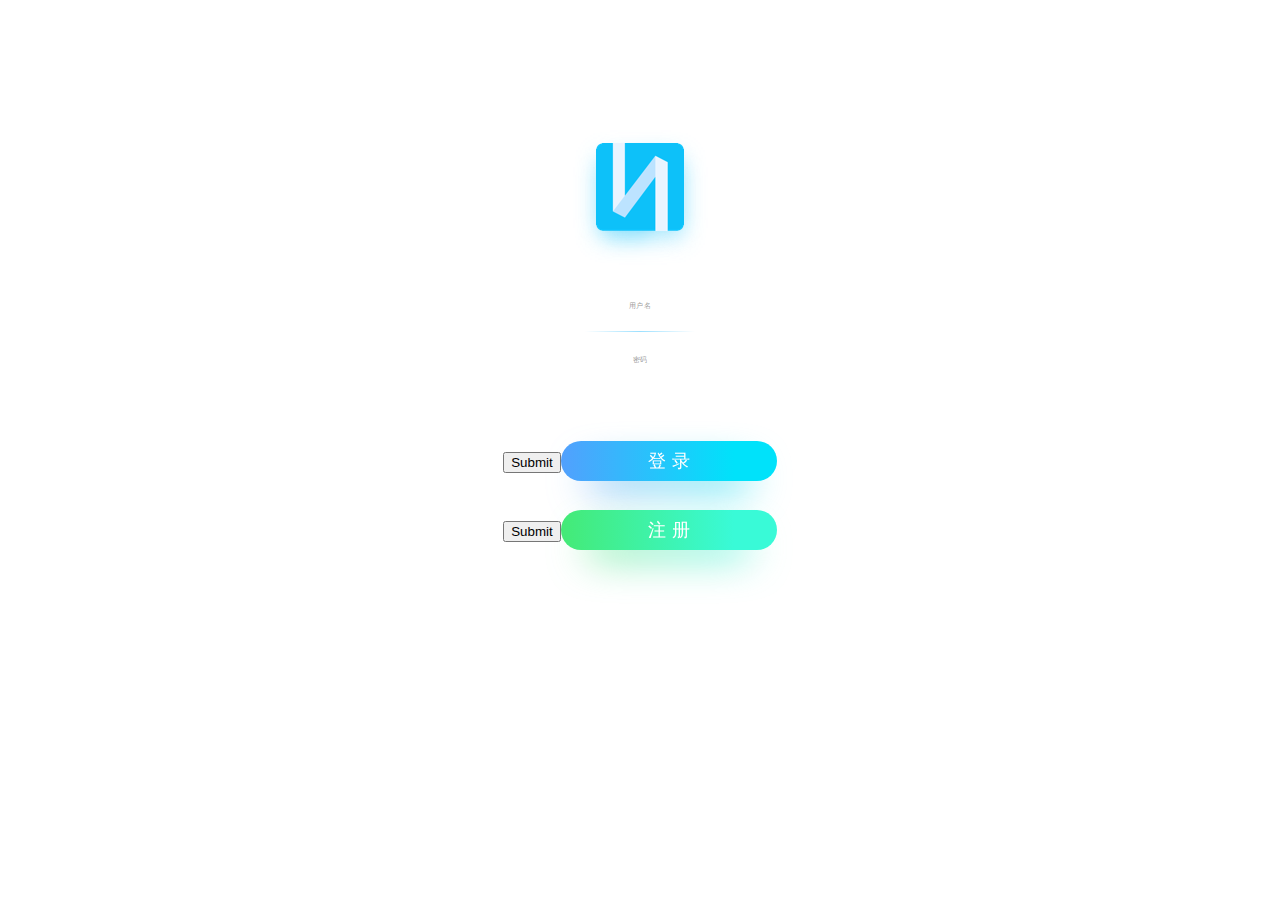
==== hackweek/templates/login.html @ 3cd48647 "23333" ====
<!DOCTYPE html>
<html>
<head>
    <meta charset="UTF-8">
    <title>登录</title>
    <link rel = "stylesheet">
    <meta content="yes" name="apple-mobile-web-app-capable">
    <meta content="yes" name="apple-touch-fullscreen">
    <meta content="telephone=no,email=no" name="format-detection">
    <script src="http://g.tbcdn.cn/mtb/lib-flexible/0.3.4/??flexible_css.js,flexible.js"></script>
    <meta name="viewport" content="width=320px, initial-scale=1.0, maximum-scale=1.0, user-scalable=no">
    <link rel="stylesheet" href="css/shadow.css">
    <style>
        .logo img {
            width: 135px;
            height: 135px;
            margin-top: 114px;
        }
        .sign-up-input {
            margin-top: .925rem;
            margin-bottom: .25rem;
            width: 220px;
            height: 0.6rem;
            font-family: PingFangSC-Light;
            font-size: 0.425rem;
            font-weight: normal;
            font-stretch: normal;
            letter-spacing: 0.03rem;
            color: rgba(46, 46, 46, 0.5);
            text-align: center;
        }
        .sign-up-input2 {
            margin-top: .25rem;
            width: 220px;
            height: 0.6rem;
            font-family: PingFangSC-Light;
            font-size: 0.425rem;
            font-weight: normal;
            font-stretch: normal;
            letter-spacing: 0.03rem;
            color: rgba(46, 46, 46, 0.5);
            text-align: center;
        }
        .input-p {
            text-align: center;
        }
        .line {
            height: .025rem;
            width: 6.875rem;
            background: -webkit-linear-gradient(left,rgba(255, 255, 255, 0), #9ce0ff,rgba(255,255,255,0));
            background: linear-gradient(to right, rgba(255, 255, 255, 0), #9ce0ff,rgba(255,255,255,0));
            border-width: 0;
        }
        input::-ms-input-placeholder{
            font-family: PingFangSC-Light;
            font-size: 0.425rem;
            font-weight: normal;
            font-stretch: normal;
            letter-spacing: 0.03rem;
            /*color: rgba(46, 46, 46, 0.5);*/
            color:#2e2e2e;
            text-align: center;
        }
        input::-webkit-input-placeholder{
            font-family: PingFangSC-Light;
            font-size: 0.425rem;
            font-weight: normal;
            font-stretch: normal;
            letter-spacing: 0.03rem;
            color: rgba(46, 46, 46, 0.5);
            text-align: center;
        }
    </style>
</head>
<body>
<div class = "logo">
    <p style = "text-align: center"><img src = "imgs/Needing.png" alt = "图片加载失败"></p>
</div>
<form action="/login" method="post">
    <p class = "input-p"><input type = "text" name = "username" class = "sign-up-input" placeholder = "用户名" style = "border: none"></p>
    <p><center><hr class = "line"/></center></p>
    <p class = "input-p"><input type = "password" name = "password" class = "sign-up-input2" placeholder = "密码" style = "border: none"></p>
    <!--<p class = "input-p"><input type = "submit" style = "font-size: 16px" class = "sign-up-login" value = "登    录"/></p>-->
    <div class="wrapper">
        <input type="submit"><a href="#" class="fancy-button bg-gradient1"><span>登  录</span></a>
    </div>
    <div class="wrapper">
        <input type="submit"><a href="#" class="fancy-button bg-gradient2" style="margin-top: 29px"><span>注  册</span></a>
    </div>
    <!--<p class = "input-p"><a href = "signup.html"><input style = "font-size: 16px" class = "sign-up-register" value = "注    册"/></a></p>-->
</form>
</body>
</html>
---- hackweek/templates/css/shadow.css ----
/* Mixins */
/* bg shortcodes */
/*.bg-gradient1 span,*/
/*.bg-gradient1:before {*/
    /*background: #52A0FD;*/
    /*background: linear-gradient(to right, #52A0FD 0%, #00e2fa 80%, #00e2fa 100%);*/
/*}*/

.bg-gradient1 span,
.bg-gradient1:before {
    background: #52A0FD;
    background: linear-gradient(to right, #52A0FD 0%, #00e2fa 80%, #00e2fa 100%);
}

.bg-gradient2 span,
.bg-gradient2:before {
    background: #44ea76;
    background: linear-gradient(to right, #44ea76 0%, #39fad7 80%, #39fad7 100%);
}

.bg-gradient3 span,
.bg-gradient3:before {
    background: #fa6c9f;
    background: linear-gradient(to right, #fa6c9f 0%, #ffe140 80%, #ffe140 100%);
}

/* General */
.wrapper {
    text-align: center;
}

a {
    text-decoration: none;
    margin-top: 59px;
}
a:hover, a:focus, a:active {
    text-decoration: none;
}

/* fancy Button */
.fancy-button {
    display: inline-block;
    /*margin: 30px;*/
    font-family: PingFangSC-Regular, Microsoft YaHei UI;
    font-size: 18px;
    letter-spacing: 0.03em;
    text-transform: uppercase;
    color: #ffffff;
    position: relative;
}
.fancy-button:before {
    content: '';
    display: inline-block;
    height: 16px;
    position: absolute;
    bottom: -5px;
    left: 27px;
    right: 27px;
    z-index: -1;
    border-radius: 30em;
    -webkit-filter: blur(16px) brightness(0.95);
    filter: blur(20px) brightness(0.95);
    -webkit-transform-style: preserve-3d;
    transform-style: preserve-3d;
    transition: all 0.3s ease-out;
}
.fancy-button i {
    margin-top: -1px;
    margin-right: 20px;
    font-size: 1.265em;
    vertical-align: middle;
}
.fancy-button span {
    display: inline-block;
    padding: 8px 87px;
    border-radius: 50em;
    position: relative;
    z-index: 2;
    will-change: transform, filter;
    -webkit-transform-style: preserve-3d;
    transform-style: preserve-3d;
    transition: all 0.3s ease-out;
}
.fancy-button:focus, .fancy-button:active {
    color: #ffffff;
}
.fancy-button:hover {
    color: #ffffff;
}
.fancy-button:hover span {
    -webkit-filter: brightness(1.05) contrast(1.05);
    filter: brightness(1.05) contrast(1.05);
    -webkit-transform: scale(0.95);
    transform: scale(0.95);
}
.fancy-button:hover:before {
    bottom: 0;
    -webkit-filter: blur(10px) brightness(0.95);
    filter: blur(10px) brightness(0.95);
}
.fancy-button.pop-onhover:before {
    opacity: 0;
    bottom: 10px;
}
.fancy-button.pop-onhover:hover:before {
    bottom: -7px;
    opacity: 1;
    -webkit-filter: blur(20px);
    filter: blur(20px);
}
.fancy-button.pop-onhover:hover span {
    -webkit-transform: scale(1.04);
    transform: scale(1.04);
}
.fancy-button.pop-onhover:hover:active span {
    -webkit-filter: brightness(1) contrast(1);
    filter: brightness(1) contrast(1);
    -webkit-transform: scale(1);
    transform: scale(1);
    transition: all 0.15s ease-out;
}
.fancy-button.pop-onhover:hover:active:before {
    bottom: 0;
    -webkit-filter: blur(10px) brightness(0.95);
    filter: blur(10px) brightness(0.95);
    transition: all 0.2s ease-out;
}
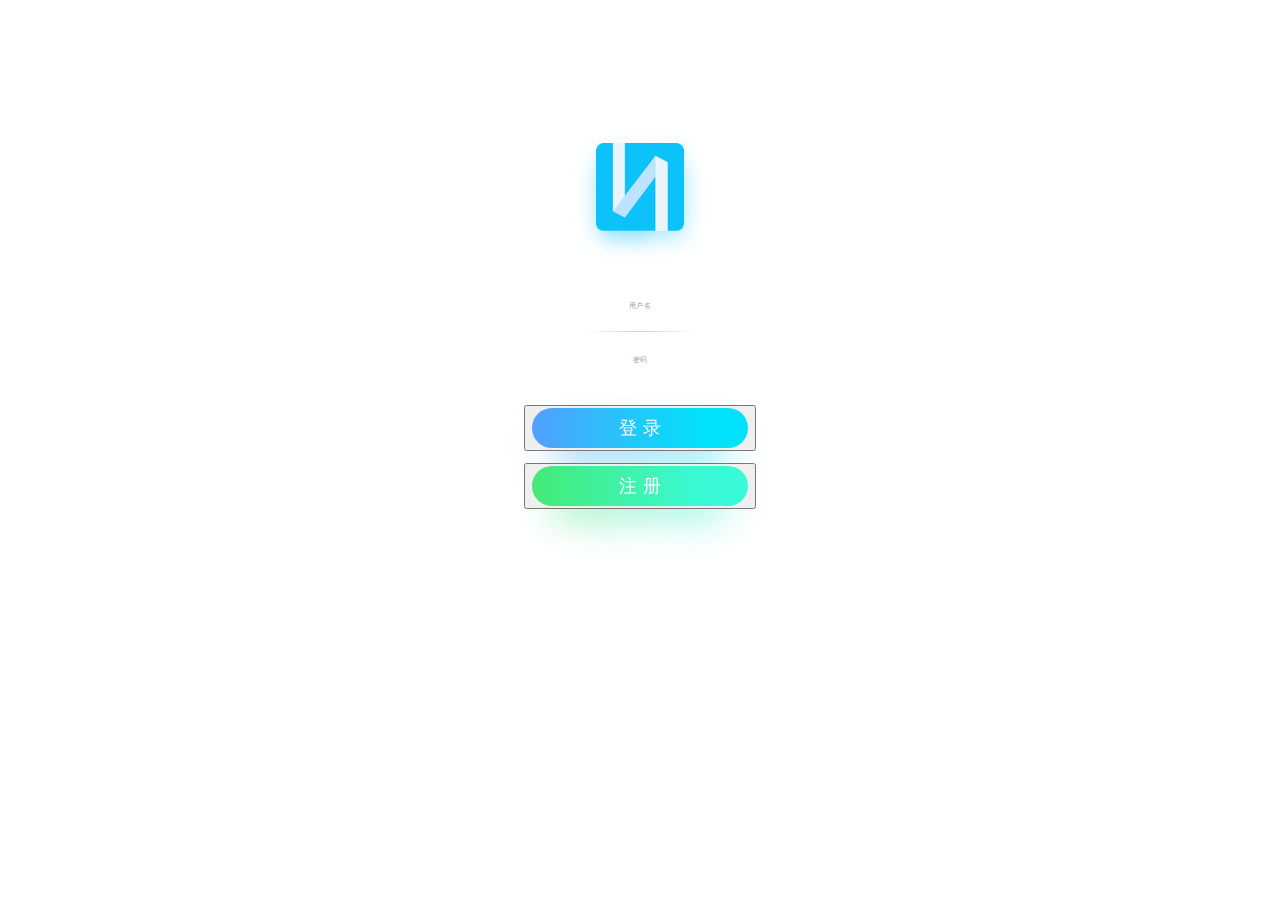
==== commit 52665132: "gogogo" ====
--- a/hackweek/templates/login.html
+++ b/hackweek/templates/login.html
@@ -77,15 +77,15 @@
     <p style = "text-align: center"><img src = "imgs/Needing.png" alt = "图片加载失败"></p>
 </div>
 <form action="/login" method="post">
-    <p class = "input-p"><input type = "text" name = "username" class = "sign-up-input" placeholder = "用户名" style = "border: none"></p>
+    <p class = "input-p"><input type = "text" name = "username" class = "sign-up-input" placeholder = "用户名" onclick="this.placeholder=''" style = "border: none"></p>
     <p><center><hr class = "line"/></center></p>
-    <p class = "input-p"><input type = "password" name = "password" class = "sign-up-input2" placeholder = "密码" style = "border: none"></p>
+    <p class = "input-p"><input type = "password" name = "password" class = "sign-up-input2" placeholder = "密码" onclick="this.placeholder=''" style = "border: none"></p>
     <!--<p class = "input-p"><input type = "submit" style = "font-size: 16px" class = "sign-up-login" value = "登    录"/></p>-->
     <div class="wrapper">
-        <input type="submit"><a href="#" class="fancy-button bg-gradient1"><span>登  录</span></a>
+        <button class="fancy-button bg-gradient1" style="margin-top: 1.45rem"><span>登  录</span></button>
     </div>
     <div class="wrapper">
-        <input type="submit"><a href="#" class="fancy-button bg-gradient2" style="margin-top: 29px"><span>注  册</span></a>
+        <button class="fancy-button bg-gradient2" style="margin-top: .75rem"><span>注  册</span></button>
     </div>
     <!--<p class = "input-p"><a href = "signup.html"><input style = "font-size: 16px" class = "sign-up-register" value = "注    册"/></a></p>-->
 </form>
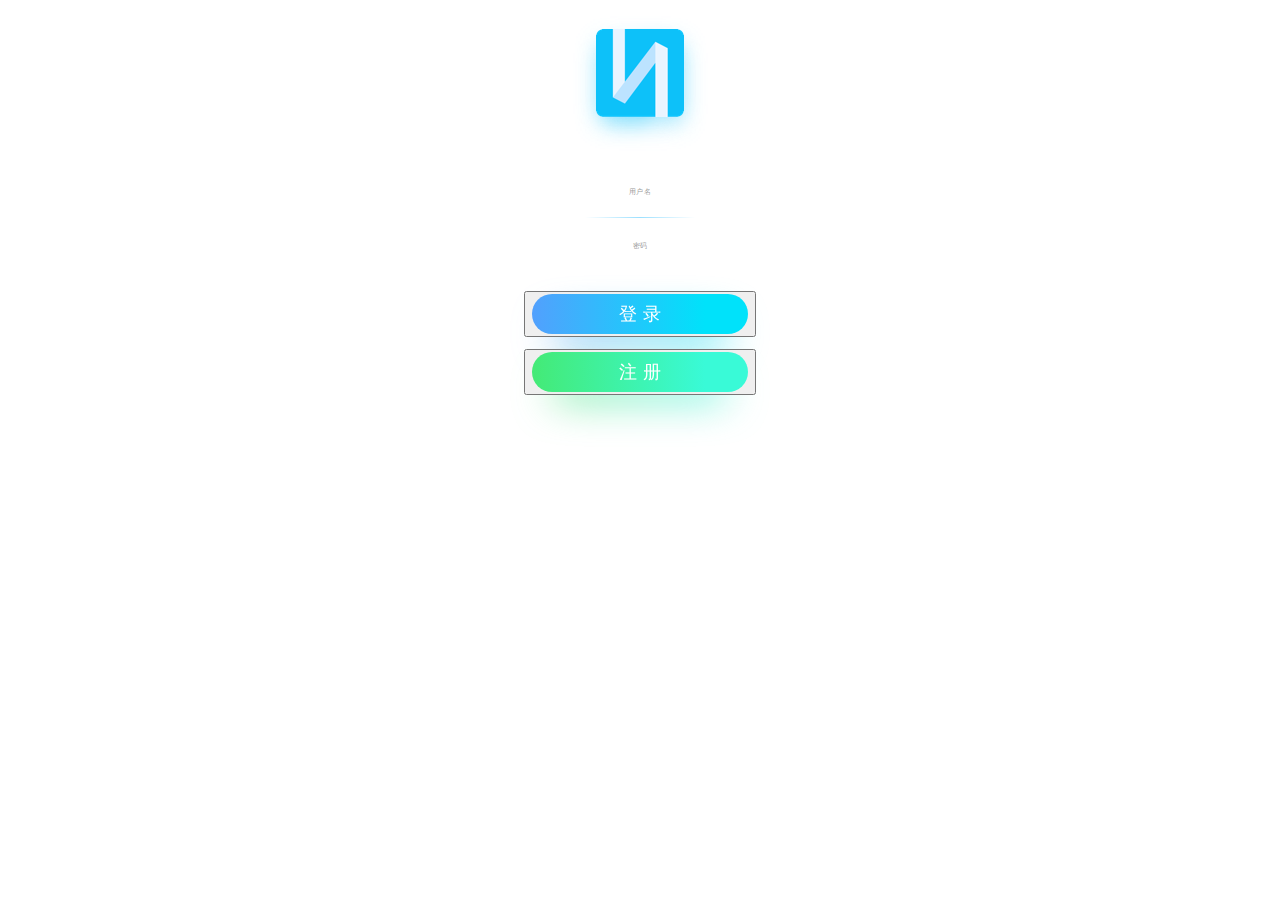
==== commit 2d25cfd8: "233333333333" ====
--- a/hackweek/templates/login.html
+++ b/hackweek/templates/login.html
@@ -73,7 +73,7 @@
     </style>
 </head>
 <body>
-<div class = "logo">
+<!--<div class = "logo">-->
     <p style = "text-align: center"><img src = "imgs/Needing.png" alt = "图片加载失败"></p>
 </div>
 <form action="/login" method="post">
@@ -89,5 +89,8 @@
     </div>
     <!--<p class = "input-p"><a href = "signup.html"><input style = "font-size: 16px" class = "sign-up-register" value = "注    册"/></a></p>-->
 </form>
+<canvas height="">
+
+</canvas>
 </body>
 </html>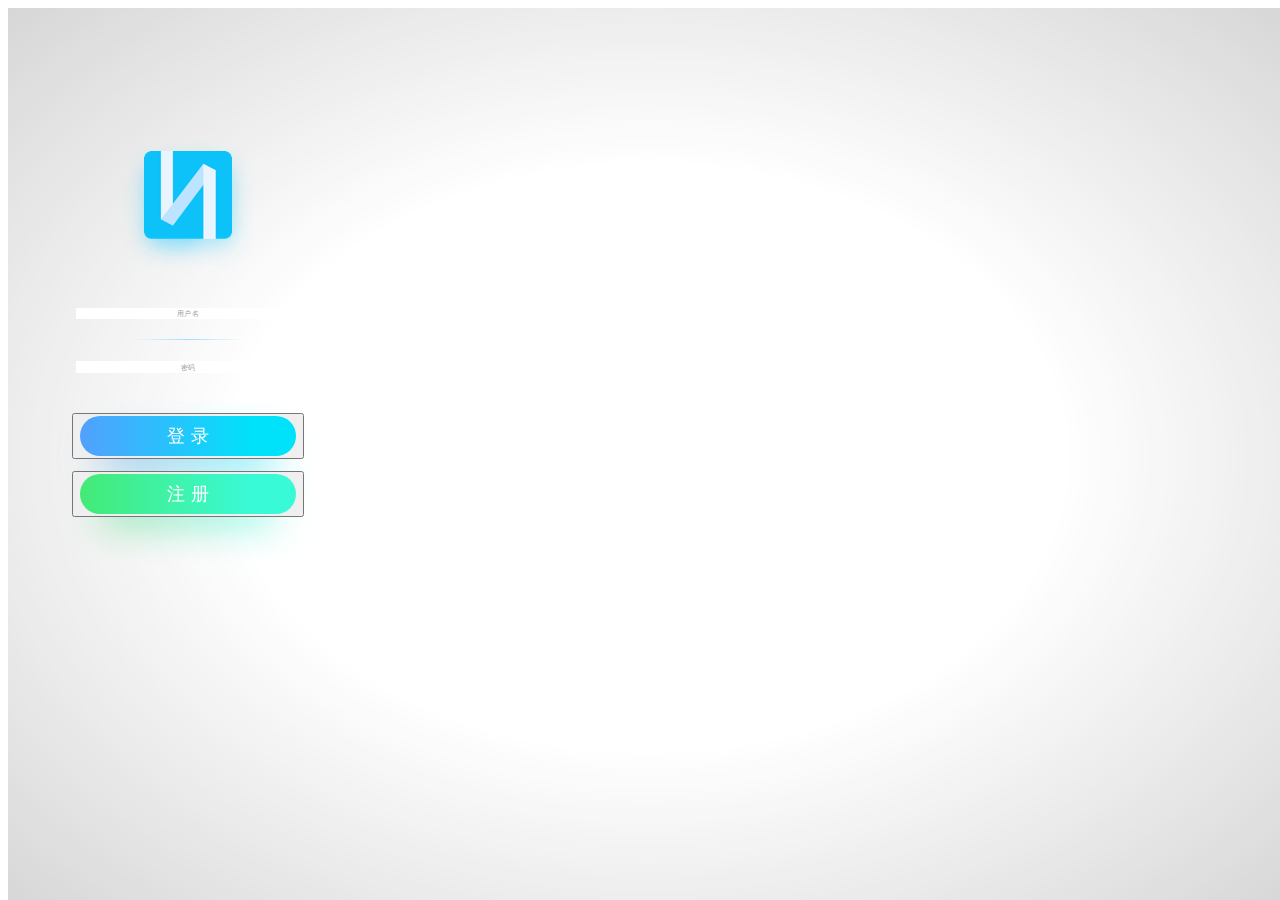
==== commit 3e780b3b: "canvas" ====
--- a/hackweek/templates/login.html
+++ b/hackweek/templates/login.html
@@ -8,6 +8,7 @@
     <meta content="yes" name="apple-touch-fullscreen">
     <meta content="telephone=no,email=no" name="format-detection">
     <script src="http://g.tbcdn.cn/mtb/lib-flexible/0.3.4/??flexible_css.js,flexible.js"></script>
+    <script src="http://matthew.wagerfield.com/flat-surface-shader/deploy/fss.min.js"></script>
     <meta name="viewport" content="width=320px, initial-scale=1.0, maximum-scale=1.0, user-scalable=no">
     <link rel="stylesheet" href="css/shadow.css">
     <style>
@@ -70,27 +71,364 @@
             color: rgba(46, 46, 46, 0.5);
             text-align: center;
         }
+        .container{
+            position: fixed;
+            width: 100%;
+            height: 100%;
+            opacity: .8;
+        }
+        .noise{
+            background-image: url(http://matthew.wagerfield.com/flat-surface-shader/assets/graphics/noise.png);
+            opacity: 0.075;
+        }
+        .overlay{
+            pointer-events: none;
+            position: absolute;
+            height: 100%;
+            width: 100%;
+            left: 0;
+            top: 0;
+        }
+        .vignette {
+            background-image: -webkit-radial-gradient(50% 50%, ellipse, rgba(0, 0, 0, 0) 45%, rgba(1, 0, 0, .25) 114%);
+        }
     </style>
 </head>
 <body>
-<!--<div class = "logo">-->
-    <p style = "text-align: center"><img src = "imgs/Needing.png" alt = "图片加载失败"></p>
+<div id="container" class="container" style="">
+    <div id="output" class="container"></div>
+    <div id="vignette" class="overlay vignette"></div>
+    <div id="noise" class="overlay noise"></div>
 </div>
-<form action="/login" method="post">
-    <p class = "input-p"><input type = "text" name = "username" class = "sign-up-input" placeholder = "用户名" onclick="this.placeholder=''" style = "border: none"></p>
-    <p><center><hr class = "line"/></center></p>
-    <p class = "input-p"><input type = "password" name = "password" class = "sign-up-input2" placeholder = "密码" onclick="this.placeholder=''" style = "border: none"></p>
-    <!--<p class = "input-p"><input type = "submit" style = "font-size: 16px" class = "sign-up-login" value = "登    录"/></p>-->
-    <div class="wrapper">
-        <button class="fancy-button bg-gradient1" style="margin-top: 1.45rem"><span>登  录</span></button>
+
+<div style="position: absolute;height:640px;width: 360px;text-align: center">
+    <div class = "logo">
+        <p style = "text-align: center"><img src = "imgs/Needing.png" alt = "图片加载失败"></p>
     </div>
-    <div class="wrapper">
-        <button class="fancy-button bg-gradient2" style="margin-top: .75rem"><span>注  册</span></button>
-    </div>
-    <!--<p class = "input-p"><a href = "signup.html"><input style = "font-size: 16px" class = "sign-up-register" value = "注    册"/></a></p>-->
-</form>
-<canvas height="">
-
-</canvas>
+
+    <form action="/login" method="post">
+        <p class = "input-p"><input type = "text" name = "username" class = "sign-up-input" placeholder = "用户名" onclick="this.placeholder=''" style = "border: none"></p>
+        <p><center><hr class = "line"/></center></p>
+        <p class = "input-p"><input type = "password" name = "password" class = "sign-up-input2" placeholder = "密码" onclick="this.placeholder=''" style = "border: none"></p>
+        <!--<p class = "input-p"><input type = "submit" style = "font-size: 16px" class = "sign-up-login" value = "登    录"/></p>-->
+        <div class="wrapper">
+            <button class="fancy-button bg-gradient1" style="margin-top: 1.45rem"><span>登  录</span></button>
+        </div>
+        <div class="wrapper">
+            <button class="fancy-button bg-gradient2" style="margin-top: .75rem"><span>注  册</span></button>
+        </div>
+        <!--<p class = "input-p"><a href = "signup.html"><input style = "font-size: 16px" class = "sign-up-register" value = "注    册"/></a></p>-->
+    </form>
+</div>
+
+<script>
+    (function(){
+        //------------------------------
+        // Mesh Properties
+        //------------------------------
+        var MESH = {
+            width: 5.5,
+            height: 2,
+            depth: 20,
+            segments: 15,
+            slices: 9,
+            xRange: 0.35,
+            yRange: 0.22,
+            zRange: 1.0,
+            ambient: '#bababa',
+            diffuse: '#70c4ff',
+            speed: 0.001
+        };
+
+        //------------------------------
+        // Light Properties
+        //------------------------------
+        var LIGHT = {
+            count: 1,
+            xyScalar: 1,
+            zOffset: 70,
+            ambient: '#71d4ff',
+            diffuse: '#32b9fa',
+            speed: 0.001,
+            gravity: 1200,
+            dampening: 0.95,
+            minLimit: 10,
+            maxLimit: null,
+            minDistance: 20,
+            maxDistance: 400,
+            autopilot: false,
+            draw: true,
+            bounds: FSS.Vector3.create(),
+            step: FSS.Vector3.create(
+                Math.randomInRange(0.8, 1.0),
+                Math.randomInRange(0.8, 1.0),
+                Math.randomInRange(0.8, 1.0)
+            )
+        };
+
+        //------------------------------
+        // Render Properties
+        //------------------------------
+        var WEBGL = 'webgl';
+        var CANVAS = 'canvas';
+        var SVG = 'svg';
+        var RENDER = {
+            renderer: WEBGL
+        };
+
+        //------------------------------
+        // Global Properties
+        //------------------------------
+        var now, start = Date.now();
+        var center = FSS.Vector3.create();
+        var attractor = FSS.Vector3.create();
+        var container = document.getElementById('container');
+        var controls = document.getElementById('controls');
+        var output = document.getElementById('output');
+        var ui = document.getElementById('ui');
+        var renderer, scene, mesh, geometry, material;
+        var webglRenderer, canvasRenderer, svgRenderer;
+
+
+        //------------------------------
+        // Methods
+        //------------------------------
+        function initialise() {
+            createRenderer();
+            createScene();
+            createMesh();
+            createLights();
+            addEventListeners();
+
+            resize(container.offsetWidth, container.offsetHeight);
+            animate();
+        }
+
+        function createRenderer() {
+            webglRenderer = new FSS.WebGLRenderer();
+            canvasRenderer = new FSS.CanvasRenderer();
+            svgRenderer = new FSS.SVGRenderer();
+            setRenderer(RENDER.renderer);
+        }
+
+        function setRenderer(index) {
+            if (renderer) {
+                output.removeChild(renderer.element);
+            }
+            switch(index) {
+                case WEBGL:
+                    renderer = webglRenderer;
+                    break;
+                case CANVAS:
+                    renderer = canvasRenderer;
+                    break;
+                case SVG:
+                    renderer = svgRenderer;
+                    break;
+            }
+            renderer.setSize(container.offsetWidth, container.offsetHeight);
+            output.appendChild(renderer.element);
+        }
+
+        function createScene() {
+            scene = new FSS.Scene();
+        }
+
+        function createMesh() {
+            scene.remove(mesh);
+            renderer.clear();
+            geometry = new FSS.Plane(MESH.width * renderer.width, MESH.height * renderer.height, MESH.segments, MESH.slices);
+            material = new FSS.Material(MESH.ambient, MESH.diffuse);
+            mesh = new FSS.Mesh(geometry, material);
+            scene.add(mesh);
+
+            // Augment vertices for animation
+            var v, vertex;
+            for (v = geometry.vertices.length - 1; v >= 0; v--) {
+                vertex = geometry.vertices[v];
+                vertex.anchor = FSS.Vector3.clone(vertex.position);
+                vertex.step = FSS.Vector3.create(
+                    Math.randomInRange(0.2, 1.0),
+                    Math.randomInRange(0.2, 1.0),
+                    Math.randomInRange(0.2, 1.0)
+                );
+                vertex.time = Math.randomInRange(0, Math.PIM2);
+            }
+        }
+
+        function createLights() {
+            var l, light;
+            for (l = scene.lights.length - 1; l >= 0; l--) {
+                light = scene.lights[l];
+                scene.remove(light);
+            }
+            renderer.clear();
+            for (l = 0; l < LIGHT.count; l++) {
+                light = new FSS.Light(LIGHT.ambient, LIGHT.diffuse);
+                light.ambientHex = light.ambient.format();
+                light.diffuseHex = light.diffuse.format();
+                scene.add(light);
+
+                // Augment light for animation
+                light.mass = Math.randomInRange(0.9, 1);
+                light.velocity = FSS.Vector3.create();
+                light.acceleration = FSS.Vector3.create();
+                light.force = FSS.Vector3.create();
+
+                // Ring SVG Circle
+                light.ring = document.createElementNS(FSS.SVGNS, 'circle');
+                light.ring.setAttributeNS(null, 'stroke', light.ambientHex);
+                light.ring.setAttributeNS(null, 'stroke-width', '0.5');
+                light.ring.setAttributeNS(null, 'fill', 'none');
+                light.ring.setAttributeNS(null, 'r', '10');
+
+                // Core SVG Circle
+                light.core = document.createElementNS(FSS.SVGNS, 'circle');
+                light.core.setAttributeNS(null, 'fill', light.diffuseHex);
+                light.core.setAttributeNS(null, 'r', '4');
+            }
+        }
+
+        function resize(width, height) {
+            renderer.setSize(width, height);
+            FSS.Vector3.set(center, renderer.halfWidth, renderer.halfHeight);
+            createMesh();
+        }
+
+        function animate() {
+            now = Date.now() - start;
+            update();
+            render();
+            requestAnimationFrame(animate);
+        }
+
+        function update() {
+            var ox, oy, oz, l, light, v, vertex, offset = MESH.depth/2;
+
+            // Update Bounds
+            FSS.Vector3.copy(LIGHT.bounds, center);
+            FSS.Vector3.multiplyScalar(LIGHT.bounds, LIGHT.xyScalar);
+
+            // Update Attractor
+            FSS.Vector3.setZ(attractor, LIGHT.zOffset);
+
+            // Overwrite the Attractor position
+            if (LIGHT.autopilot) {
+                ox = Math.sin(LIGHT.step[0] * now * LIGHT.speed);
+                oy = Math.cos(LIGHT.step[1] * now * LIGHT.speed);
+                FSS.Vector3.set(attractor,
+                    LIGHT.bounds[0]*ox,
+                    LIGHT.bounds[1]*oy,
+                    LIGHT.zOffset);
+            }
+
+            // Animate Lights
+            for (l = scene.lights.length - 1; l >= 0; l--) {
+                light = scene.lights[l];
+
+                // Reset the z position of the light
+                FSS.Vector3.setZ(light.position, LIGHT.zOffset);
+
+                // Calculate the force Luke!
+                var D = Math.clamp(FSS.Vector3.distanceSquared(light.position, attractor), LIGHT.minDistance, LIGHT.maxDistance);
+                var F = LIGHT.gravity * light.mass / D;
+                FSS.Vector3.subtractVectors(light.force, attractor, light.position);
+                FSS.Vector3.normalise(light.force);
+                FSS.Vector3.multiplyScalar(light.force, F);
+
+                // Update the light position
+                FSS.Vector3.set(light.acceleration);
+                FSS.Vector3.add(light.acceleration, light.force);
+                FSS.Vector3.add(light.velocity, light.acceleration);
+                FSS.Vector3.multiplyScalar(light.velocity, LIGHT.dampening);
+                FSS.Vector3.limit(light.velocity, LIGHT.minLimit, LIGHT.maxLimit);
+                FSS.Vector3.add(light.position, light.velocity);
+            }
+
+            // Animate Vertices
+            for (v = geometry.vertices.length - 1; v >= 0; v--) {
+                vertex = geometry.vertices[v];
+                ox = Math.sin(vertex.time + vertex.step[0] * now * MESH.speed);
+                oy = Math.cos(vertex.time + vertex.step[1] * now * MESH.speed);
+                oz = Math.sin(vertex.time + vertex.step[2] * now * MESH.speed);
+                FSS.Vector3.set(vertex.position,
+                    MESH.xRange*geometry.segmentWidth*ox,
+                    MESH.yRange*geometry.sliceHeight*oy,
+                    MESH.zRange*offset*oz - offset);
+                FSS.Vector3.add(vertex.position, vertex.anchor);
+            }
+
+            // Set the Geometry to dirty
+            geometry.dirty = true;
+        }
+
+        function render() {
+            renderer.render(scene);
+
+            // Draw Lights
+            if (LIGHT.draw) {
+                var l, lx, ly, light;
+                for (l = scene.lights.length - 1; l >= 0; l--) {
+                    light = scene.lights[l];
+                    lx = light.position[0];
+                    ly = light.position[1];
+                    switch(RENDER.renderer) {
+                        case CANVAS:
+                            renderer.context.lineWidth = 0.5;
+                            renderer.context.beginPath();
+                            renderer.context.arc(lx, ly, 10, 0, Math.PIM2);
+                            renderer.context.strokeStyle = light.ambientHex;
+                            renderer.context.stroke();
+                            renderer.context.beginPath();
+                            renderer.context.arc(lx, ly, 4, 0, Math.PIM2);
+                            renderer.context.fillStyle = light.diffuseHex;
+                            renderer.context.fill();
+                            break;
+                        case SVG:
+                            lx += renderer.halfWidth;
+                            ly = renderer.halfHeight - ly;
+                            light.core.setAttributeNS(null, 'fill', light.diffuseHex);
+                            light.core.setAttributeNS(null, 'cx', lx);
+                            light.core.setAttributeNS(null, 'cy', ly);
+                            renderer.element.appendChild(light.core);
+                            light.ring.setAttributeNS(null, 'stroke', light.ambientHex);
+                            light.ring.setAttributeNS(null, 'cx', lx);
+                            light.ring.setAttributeNS(null, 'cy', ly);
+                            renderer.element.appendChild(light.ring);
+                            break;
+                    }
+                }
+            }
+        }
+
+        function addEventListeners() {
+            window.addEventListener('resize', onWindowResize);
+            container.addEventListener('click', onMouseClick);
+            container.addEventListener('mousemove', onMouseMove);
+        }
+        //------------------------------
+        // Callbacks
+        //------------------------------
+        function onMouseClick(event) {
+            FSS.Vector3.set(attractor, event.x, renderer.height - event.y);
+            FSS.Vector3.subtract(attractor, center);
+            LIGHT.autopilot = !LIGHT.autopilot;
+        }
+
+        function onMouseMove(event) {
+            FSS.Vector3.set(attractor, event.x, renderer.height - event.y);
+            FSS.Vector3.subtract(attractor, center);
+        }
+
+        function onWindowResize(event) {
+            resize(container.offsetWidth, container.offsetHeight);
+            render();
+        }
+
+        // Let there be light!
+        initialise();
+    })();
+</script>
 </body>
+
 </html>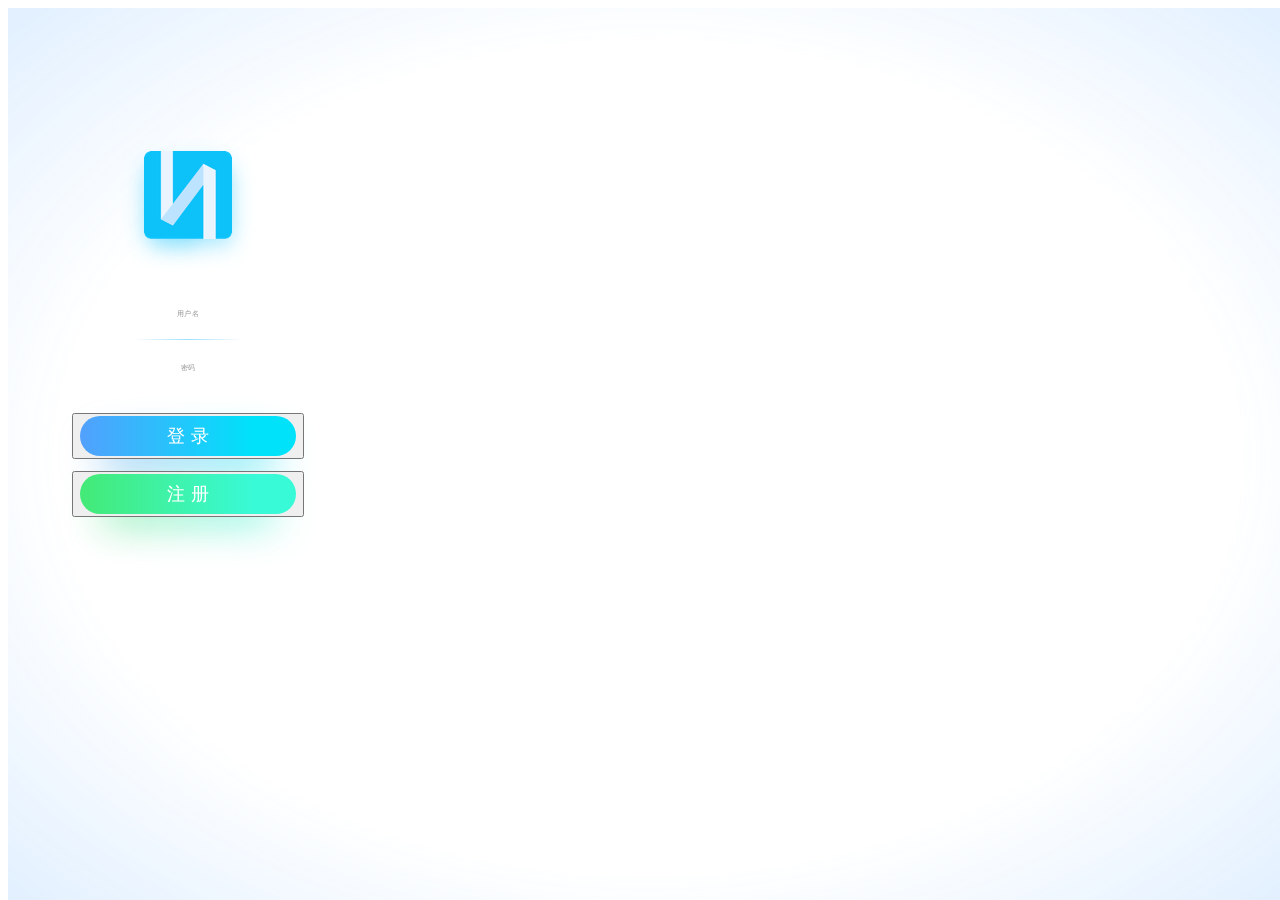
==== commit 92c7786f: "hackweek中最帅的login page" ====
--- a/hackweek/templates/login.html
+++ b/hackweek/templates/login.html
@@ -75,7 +75,7 @@
             position: fixed;
             width: 100%;
             height: 100%;
-            opacity: .8;
+            opacity: .67;
         }
         .noise{
             background-image: url(http://matthew.wagerfield.com/flat-surface-shader/assets/graphics/noise.png);
@@ -90,7 +90,7 @@
             top: 0;
         }
         .vignette {
-            background-image: -webkit-radial-gradient(50% 50%, ellipse, rgba(0, 0, 0, 0) 45%, rgba(1, 0, 0, .25) 114%);
+            background-image: -webkit-radial-gradient(50% 50%, ellipse, rgba(127, 223, 255, 0) 65%, rgba(96, 174, 255, 0.4) 114%);
         }
     </style>
 </head>
@@ -107,9 +107,9 @@
     </div>
 
     <form action="/login" method="post">
-        <p class = "input-p"><input type = "text" name = "username" class = "sign-up-input" placeholder = "用户名" onclick="this.placeholder=''" style = "border: none"></p>
+        <p class = "input-p"><input type = "text" name = "username" class = "sign-up-input" placeholder = "用户名" onclick="this.placeholder=''" style = " background: transparent;border-radius:20px;border: none"></p>
         <p><center><hr class = "line"/></center></p>
-        <p class = "input-p"><input type = "password" name = "password" class = "sign-up-input2" placeholder = "密码" onclick="this.placeholder=''" style = "border: none"></p>
+        <p class = "input-p"><input type = "password" name = "password" class = "sign-up-input2" placeholder = "密码" onclick="this.placeholder=''" style = "background: transparent;border-radius:20px;border: none"></p>
         <!--<p class = "input-p"><input type = "submit" style = "font-size: 16px" class = "sign-up-login" value = "登    录"/></p>-->
         <div class="wrapper">
             <button class="fancy-button bg-gradient1" style="margin-top: 1.45rem"><span>登  录</span></button>
@@ -120,6 +120,9 @@
         <!--<p class = "input-p"><a href = "signup.html"><input style = "font-size: 16px" class = "sign-up-register" value = "注    册"/></a></p>-->
     </form>
 </div>
+<script>
+    // setTimeout(,3000);
+</script>
 
 <script>
     (function(){
@@ -129,15 +132,15 @@
         var MESH = {
             width: 5.5,
             height: 2,
-            depth: 20,
+            depth: 50,
             segments: 15,
             slices: 9,
             xRange: 0.35,
             yRange: 0.22,
             zRange: 1.0,
-            ambient: '#bababa',
-            diffuse: '#70c4ff',
-            speed: 0.001
+            ambient: '#fcfcfc',
+            diffuse: '#bcadb0',
+            speed: 0.0011
         };
 
         //------------------------------
@@ -146,10 +149,12 @@
         var LIGHT = {
             count: 1,
             xyScalar: 1,
-            zOffset: 70,
-            ambient: '#71d4ff',
-            diffuse: '#32b9fa',
-            speed: 0.001,
+            zOffset: 30,
+            // ambient: '#4bd3ff',
+            // diffuse: '#2ccbfa',
+            ambient: '#d9f1f6',
+            diffuse: '#586e78',
+            speed: 0.000,
             gravity: 1200,
             dampening: 0.95,
             minLimit: 10,
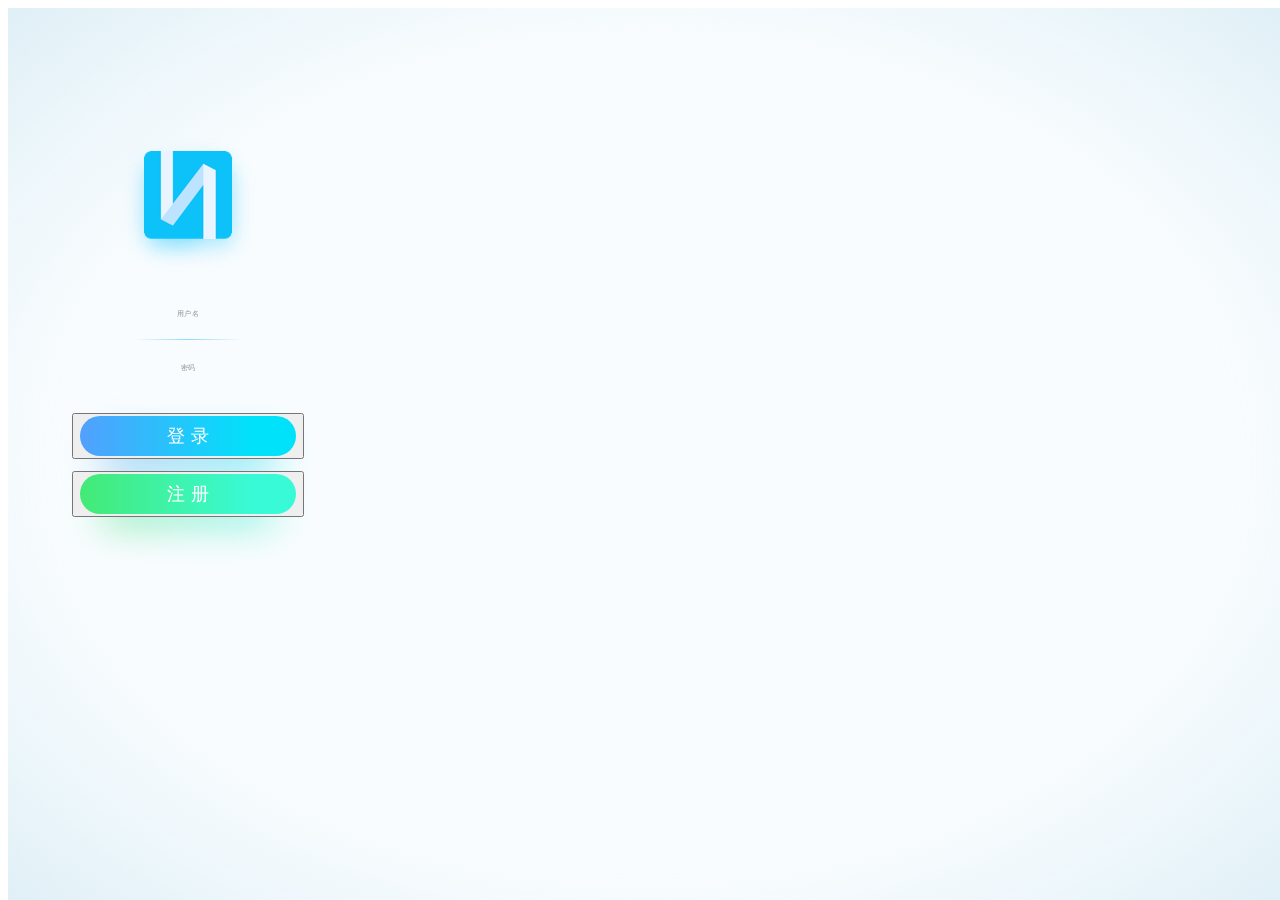
==== commit 6f964fdb: "login不改了" ====
--- a/hackweek/templates/login.html
+++ b/hackweek/templates/login.html
@@ -48,8 +48,8 @@
         .line {
             height: .025rem;
             width: 6.875rem;
-            background: -webkit-linear-gradient(left,rgba(255, 255, 255, 0), #9ce0ff,rgba(255,255,255,0));
-            background: linear-gradient(to right, rgba(255, 255, 255, 0), #9ce0ff,rgba(255,255,255,0));
+            background: -webkit-linear-gradient(left,rgba(255, 255, 255, 0), #6acfffc2,rgba(255,255,255,0));
+            background: linear-gradient(to right, rgba(255, 255, 255, 0), #6acfffc2,rgba(255,255,255,0));
             border-width: 0;
         }
         input::-ms-input-placeholder{
@@ -75,7 +75,7 @@
             position: fixed;
             width: 100%;
             height: 100%;
-            opacity: .67;
+            opacity: .97;
         }
         .noise{
             background-image: url(http://matthew.wagerfield.com/flat-surface-shader/assets/graphics/noise.png);
@@ -89,8 +89,11 @@
             left: 0;
             top: 0;
         }
+        /*.vignette {*/
+            /*background-image: -webkit-radial-gradient(50% 50%, ellipse, rgba(127, 223, 255, 0) 65%, rgba(96, 174, 255, 0.4) 114%);*/
+        /*}*/
         .vignette {
-            background-image: -webkit-radial-gradient(50% 50%, ellipse, rgba(127, 223, 255, 0) 65%, rgba(96, 174, 255, 0.4) 114%);
+            background-image: -webkit-radial-gradient(50% 50%, ellipse, rgba(97, 182, 236, 0.04) 65%, rgba(129, 195, 222, 0.34) 114%);
         }
     </style>
 </head>
@@ -132,15 +135,15 @@
         var MESH = {
             width: 5.5,
             height: 2,
-            depth: 50,
+            depth: 29,
             segments: 15,
             slices: 9,
             xRange: 0.35,
             yRange: 0.22,
             zRange: 1.0,
-            ambient: '#fcfcfc',
-            diffuse: '#bcadb0',
-            speed: 0.0011
+            ambient: '#d6eeff',
+            diffuse: '#93a5ae',
+            speed: 0.0012
         };
 
         //------------------------------
@@ -149,11 +152,11 @@
         var LIGHT = {
             count: 1,
             xyScalar: 1,
-            zOffset: 30,
+            zOffset: 40,
             // ambient: '#4bd3ff',
             // diffuse: '#2ccbfa',
-            ambient: '#d9f1f6',
-            diffuse: '#586e78',
+            ambient: '#f8ffff',
+            diffuse: '#e3f6ff',
             speed: 0.000,
             gravity: 1200,
             dampening: 0.95,
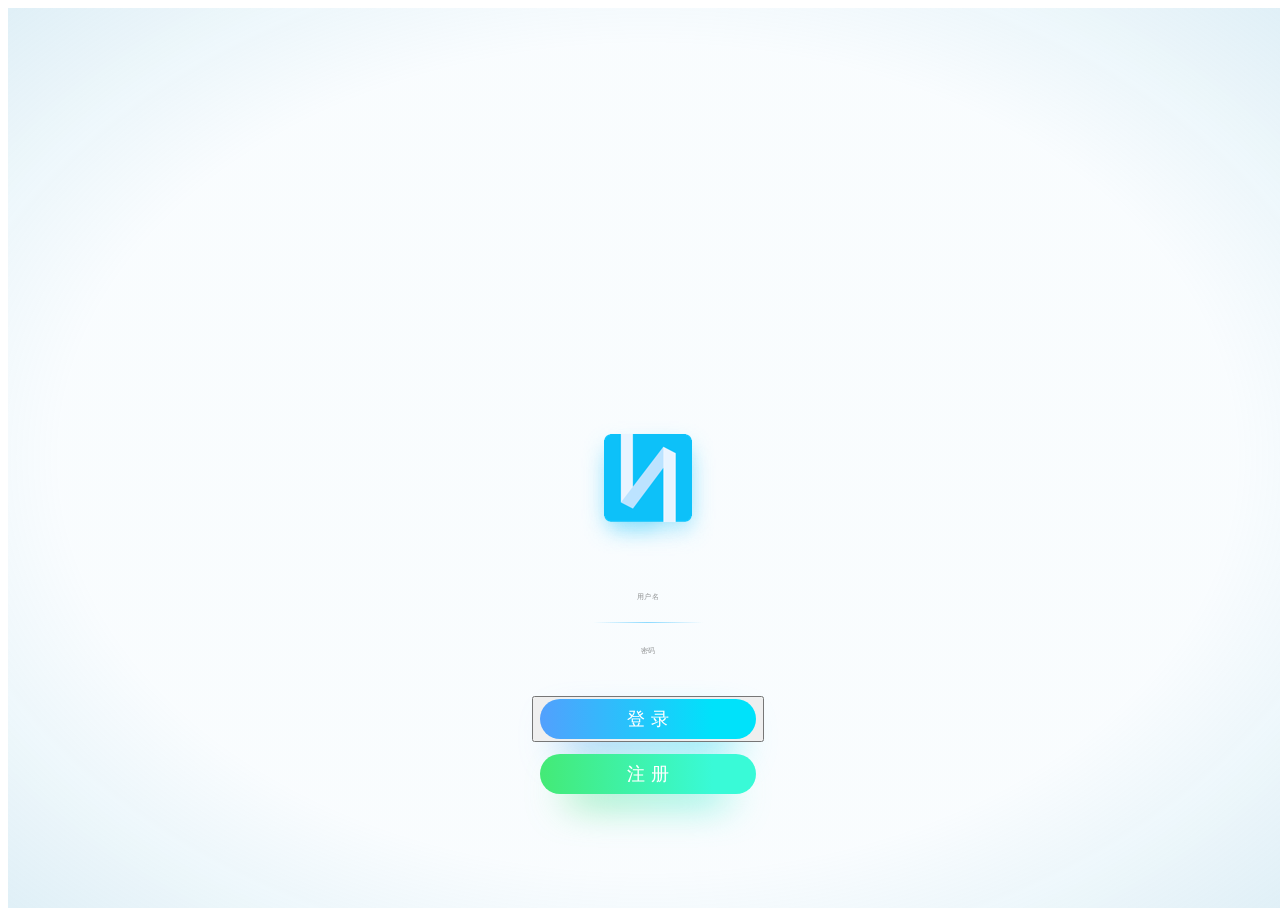
==== commit 20381bf2: "login适配" ====
--- a/hackweek/templates/login.html
+++ b/hackweek/templates/login.html
@@ -15,7 +15,7 @@
         .logo img {
             width: 135px;
             height: 135px;
-            margin-top: 114px;
+            margin-top: 31%;
         }
         .sign-up-input {
             margin-top: .925rem;
@@ -79,7 +79,7 @@
         }
         .noise{
             background-image: url(http://matthew.wagerfield.com/flat-surface-shader/assets/graphics/noise.png);
-            opacity: 0.075;
+            opacity: 0.055;
         }
         .overlay{
             pointer-events: none;
@@ -104,7 +104,7 @@
     <div id="noise" class="overlay noise"></div>
 </div>
 
-<div style="position: absolute;height:640px;width: 360px;text-align: center">
+<div style="position: absolute;height:100%;width: 100%;text-align: center">
     <div class = "logo">
         <p style = "text-align: center"><img src = "imgs/Needing.png" alt = "图片加载失败"></p>
     </div>
@@ -118,7 +118,7 @@
             <button class="fancy-button bg-gradient1" style="margin-top: 1.45rem"><span>登  录</span></button>
         </div>
         <div class="wrapper">
-            <button class="fancy-button bg-gradient2" style="margin-top: .75rem"><span>注  册</span></button>
+            <a href="signup.html" class="fancy-button bg-gradient2" style="margin-top: .75rem"><span>注  册</span></a>
         </div>
         <!--<p class = "input-p"><a href = "signup.html"><input style = "font-size: 16px" class = "sign-up-register" value = "注    册"/></a></p>-->
     </form>
